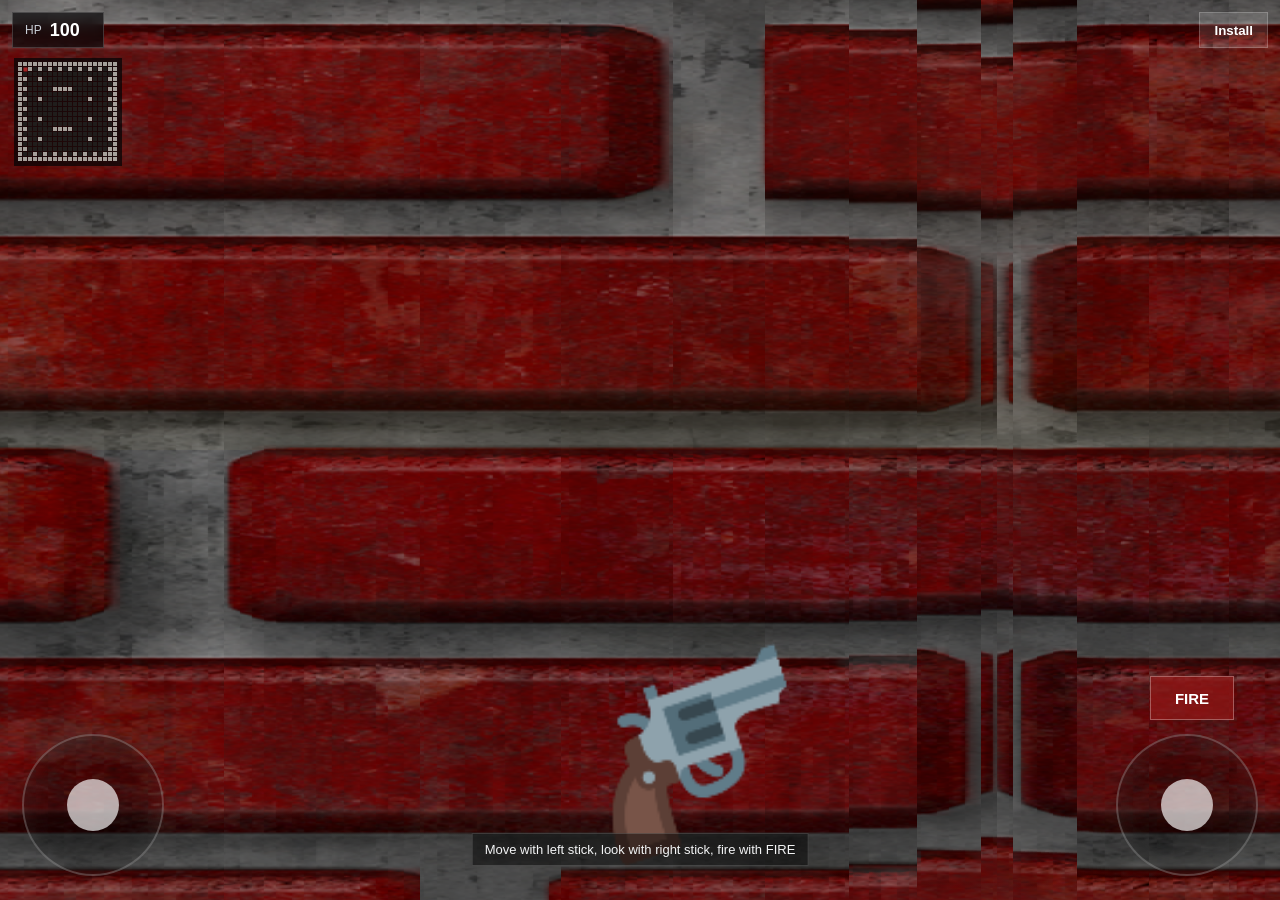
==== webapp/index.html @ 91fe03d5 "Deploy web app to GitHub Pages" ====
<!doctype html>
<html lang="en">
  <head>
    <meta charset="utf-8">
    <meta name="viewport" content="width=device-width, initial-scale=1, viewport-fit=cover, user-scalable=no">
    <meta name="mobile-web-app-capable" content="yes">
    <meta name="apple-mobile-web-app-capable" content="yes">
    <meta name="apple-mobile-web-app-title" content="Loon Survival">
    <meta name="apple-mobile-web-app-status-bar-style" content="black-translucent">
    <meta name="format-detection" content="telephone=no">
    <meta name="theme-color" content="#17181c">
    <title>Loon Survival</title>
    <link rel="manifest" href="manifest.webmanifest">
    <link rel="icon" type="image/png" sizes="192x192" href="icons/icon-192.png">
    <link rel="apple-touch-icon" sizes="180x180" href="icons/apple-touch-icon.png">
    <link rel="stylesheet" href="styles.css">
  </head>
  <body>
    <main id="app">
      <canvas id="game" aria-label="Loon Survival"></canvas>
      <div id="hud">
        <div class="meter">
          <span>HP</span>
          <strong id="health">100</strong>
        </div>
        <button id="install" type="button">Install</button>
      </div>
      <div id="left-stick" class="stick" aria-hidden="true"><span></span></div>
      <div id="right-stick" class="stick" aria-hidden="true"><span></span></div>
      <button id="fire" type="button" aria-label="Fire">FIRE</button>
      <div id="message">Loading</div>
    </main>
    <script src="app.js"></script>
  </body>
</html>
---- webapp/styles.css ----
:root {
  color-scheme: dark;
  font-family: Arial, Helvetica, sans-serif;
  background: #050506;
}

* {
  box-sizing: border-box;
  -webkit-tap-highlight-color: transparent;
  user-select: none;
}

html,
body,
#app {
  width: 100%;
  height: 100%;
  margin: 0;
  overflow: hidden;
  touch-action: none;
}

#app {
  position: fixed;
  inset: 0;
  background: #050506;
}

#game {
  width: 100vw;
  height: 100vh;
  display: block;
}

#hud {
  position: fixed;
  top: max(12px, env(safe-area-inset-top));
  left: max(12px, env(safe-area-inset-left));
  right: max(12px, env(safe-area-inset-right));
  display: flex;
  align-items: center;
  justify-content: space-between;
  pointer-events: none;
}

.meter {
  min-width: 92px;
  height: 36px;
  padding: 0 12px;
  display: inline-flex;
  gap: 8px;
  align-items: center;
  border: 1px solid rgba(255, 255, 255, 0.18);
  background: rgba(6, 7, 8, 0.68);
  backdrop-filter: blur(8px);
}

.meter span {
  color: #c9ced6;
  font-size: 12px;
  letter-spacing: 0;
}

.meter strong {
  color: #ffffff;
  font-size: 18px;
}

#install {
  height: 36px;
  padding: 0 14px;
  border: 1px solid rgba(255, 255, 255, 0.2);
  background: rgba(255, 255, 255, 0.12);
  color: #fff;
  font-weight: 700;
  pointer-events: auto;
}

#install[hidden] {
  display: none;
}

.stick {
  position: fixed;
  bottom: max(24px, env(safe-area-inset-bottom));
  width: min(24vw, 142px);
  aspect-ratio: 1;
  border-radius: 50%;
  border: 2px solid rgba(255, 255, 255, 0.23);
  background: rgba(0, 0, 0, 0.28);
  box-shadow: inset 0 0 24px rgba(255, 255, 255, 0.08);
}

.stick span {
  position: absolute;
  width: 38%;
  aspect-ratio: 1;
  left: 31%;
  top: 31%;
  border-radius: 50%;
  background: rgba(255, 255, 255, 0.66);
}

#left-stick {
  left: max(22px, env(safe-area-inset-left));
}

#right-stick {
  right: max(22px, env(safe-area-inset-right));
}

#fire {
  position: fixed;
  right: max(46px, env(safe-area-inset-right));
  bottom: calc(max(24px, env(safe-area-inset-bottom)) + min(24vw, 142px) + 14px);
  width: 84px;
  height: 44px;
  border: 1px solid rgba(255, 255, 255, 0.3);
  background: rgba(146, 24, 23, 0.72);
  color: #fff;
  font-size: 15px;
  font-weight: 800;
}

#message {
  position: fixed;
  left: 50%;
  bottom: calc(max(24px, env(safe-area-inset-bottom)) + 10px);
  transform: translateX(-50%);
  max-width: min(580px, calc(100vw - 32px));
  padding: 8px 12px;
  color: #f3f4f5;
  background: rgba(0, 0, 0, 0.48);
  border: 1px solid rgba(255, 255, 255, 0.16);
  font-size: 13px;
  text-align: center;
}

@media (max-height: 430px) {
  #fire {
    right: max(190px, env(safe-area-inset-right));
    bottom: max(28px, env(safe-area-inset-bottom));
  }

  #message {
    display: none;
  }
}
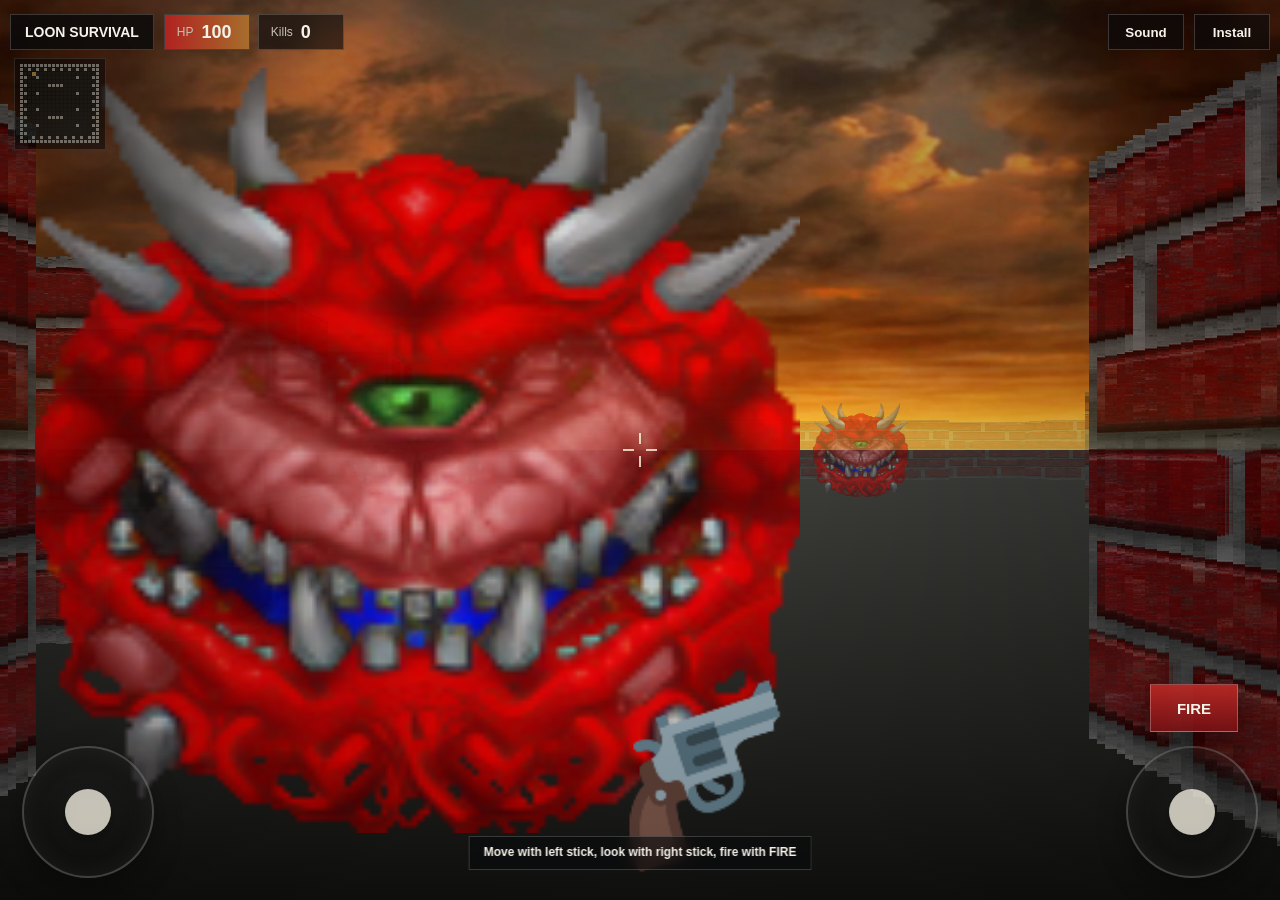
==== commit 8834abbb: "Improve web UI and add game audio" ====
--- a/webapp/index.html
+++ b/webapp/index.html
@@ -18,15 +18,25 @@
   <body>
     <main id="app">
       <canvas id="game" aria-label="Loon Survival"></canvas>
-      <div id="hud">
-        <div class="meter">
-          <span>HP</span>
-          <strong id="health">100</strong>
+      <div id="hud" aria-label="Game status">
+        <div class="brand">Loon Survival</div>
+        <div class="meters">
+          <div class="meter health-meter">
+            <span>HP</span>
+            <strong id="health">100</strong>
+            <i id="health-fill"></i>
+          </div>
+          <div class="meter">
+            <span>Kills</span>
+            <strong id="kills">0</strong>
+          </div>
         </div>
-        <button id="install" type="button">Install</button>
+        <button id="sound" class="hud-button" type="button">Sound</button>
+        <button id="install" class="hud-button" type="button">Install</button>
       </div>
-      <div id="left-stick" class="stick" aria-hidden="true"><span></span></div>
-      <div id="right-stick" class="stick" aria-hidden="true"><span></span></div>
+      <div id="crosshair" aria-hidden="true"><span></span></div>
+      <div id="left-stick" class="stick" aria-label="Move"><span></span></div>
+      <div id="right-stick" class="stick" aria-label="Look"><span></span></div>
       <button id="fire" type="button" aria-label="Fire">FIRE</button>
       <div id="message">Loading</div>
     </main>
--- a/webapp/styles.css
+++ b/webapp/styles.css
@@ -2,6 +2,11 @@
   color-scheme: dark;
   font-family: Arial, Helvetica, sans-serif;
   background: #050506;
+  --panel: rgba(9, 10, 12, 0.62);
+  --panel-strong: rgba(9, 10, 12, 0.82);
+  --line: rgba(255, 255, 255, 0.18);
+  --text: #f6f2ea;
+  --muted: #c9c0b5;
 }
 
 * {
@@ -34,71 +39,165 @@
 
 #hud {
   position: fixed;
-  top: max(12px, env(safe-area-inset-top));
-  left: max(12px, env(safe-area-inset-left));
-  right: max(12px, env(safe-area-inset-right));
+  top: max(10px, env(safe-area-inset-top));
+  left: max(10px, env(safe-area-inset-left));
+  right: max(10px, env(safe-area-inset-right));
+  min-height: 44px;
+  display: grid;
+  grid-template-columns: auto 1fr auto auto;
+  gap: 10px;
+  align-items: center;
+  pointer-events: none;
+}
+
+.brand,
+.meter,
+.hud-button,
+#message {
+  border: 1px solid var(--line);
+  background: var(--panel);
+  backdrop-filter: blur(8px);
+}
+
+.brand {
+  height: 36px;
+  padding: 0 14px;
+  display: inline-flex;
+  align-items: center;
+  background: var(--panel-strong);
+  color: var(--text);
+  font-size: 14px;
+  font-weight: 800;
+  text-transform: uppercase;
+}
+
+.meters {
   display: flex;
-  align-items: center;
-  justify-content: space-between;
-  pointer-events: none;
+  gap: 8px;
+  align-items: center;
 }
 
 .meter {
-  min-width: 92px;
+  position: relative;
+  min-width: 86px;
   height: 36px;
   padding: 0 12px;
   display: inline-flex;
   gap: 8px;
   align-items: center;
-  border: 1px solid rgba(255, 255, 255, 0.18);
-  background: rgba(6, 7, 8, 0.68);
-  backdrop-filter: blur(8px);
+  overflow: hidden;
+}
+
+.meter span,
+.meter strong {
+  position: relative;
+  z-index: 1;
 }
 
 .meter span {
-  color: #c9ced6;
+  color: var(--muted);
   font-size: 12px;
   letter-spacing: 0;
 }
 
 .meter strong {
-  color: #ffffff;
+  color: var(--text);
   font-size: 18px;
 }
 
-#install {
+#health-fill {
+  position: absolute;
+  inset: 0 auto 0 0;
+  width: 100%;
+  background: linear-gradient(90deg, rgba(201, 37, 35, 0.86), rgba(233, 153, 58, 0.66));
+  transition: width 160ms ease;
+}
+
+.hud-button {
   height: 36px;
-  padding: 0 14px;
-  border: 1px solid rgba(255, 255, 255, 0.2);
-  background: rgba(255, 255, 255, 0.12);
-  color: #fff;
-  font-weight: 700;
+  min-width: 76px;
+  padding: 0 12px;
+  color: var(--text);
+  font-weight: 800;
   pointer-events: auto;
 }
 
-#install[hidden] {
+#install[hidden],
+#sound[hidden] {
   display: none;
 }
 
+#crosshair {
+  position: fixed;
+  left: 50%;
+  top: 50%;
+  width: 34px;
+  height: 34px;
+  transform: translate(-50%, -50%);
+  pointer-events: none;
+}
+
+#crosshair::before,
+#crosshair::after,
+#crosshair span::before,
+#crosshair span::after {
+  content: "";
+  position: absolute;
+  background: rgba(255, 248, 222, 0.78);
+  box-shadow: 0 0 8px rgba(0, 0, 0, 0.55);
+}
+
+#crosshair::before,
+#crosshair::after {
+  top: 16px;
+  width: 11px;
+  height: 2px;
+}
+
+#crosshair::before {
+  left: 0;
+}
+
+#crosshair::after {
+  right: 0;
+}
+
+#crosshair span::before,
+#crosshair span::after {
+  left: 16px;
+  width: 2px;
+  height: 11px;
+}
+
+#crosshair span::before {
+  top: 0;
+}
+
+#crosshair span::after {
+  bottom: 0;
+}
+
 .stick {
   position: fixed;
-  bottom: max(24px, env(safe-area-inset-bottom));
-  width: min(24vw, 142px);
+  bottom: max(22px, env(safe-area-inset-bottom));
+  width: clamp(96px, 18vw, 132px);
   aspect-ratio: 1;
   border-radius: 50%;
-  border: 2px solid rgba(255, 255, 255, 0.23);
-  background: rgba(0, 0, 0, 0.28);
-  box-shadow: inset 0 0 24px rgba(255, 255, 255, 0.08);
+  border: 2px solid rgba(255, 255, 255, 0.22);
+  background: radial-gradient(circle, rgba(255, 255, 255, 0.04), rgba(0, 0, 0, 0.46));
+  box-shadow: inset 0 0 24px rgba(255, 255, 255, 0.08), 0 12px 28px rgba(0, 0, 0, 0.34);
+  pointer-events: auto;
 }
 
 .stick span {
   position: absolute;
-  width: 38%;
+  width: 36%;
   aspect-ratio: 1;
-  left: 31%;
-  top: 31%;
+  left: 32%;
+  top: 32%;
   border-radius: 50%;
-  background: rgba(255, 255, 255, 0.66);
+  background: rgba(236, 231, 217, 0.82);
+  box-shadow: 0 6px 18px rgba(0, 0, 0, 0.45);
 }
 
 #left-stick {
@@ -111,38 +210,69 @@
 
 #fire {
   position: fixed;
-  right: max(46px, env(safe-area-inset-right));
-  bottom: calc(max(24px, env(safe-area-inset-bottom)) + min(24vw, 142px) + 14px);
-  width: 84px;
-  height: 44px;
-  border: 1px solid rgba(255, 255, 255, 0.3);
-  background: rgba(146, 24, 23, 0.72);
-  color: #fff;
+  right: max(42px, env(safe-area-inset-right));
+  bottom: calc(max(22px, env(safe-area-inset-bottom)) + clamp(96px, 18vw, 132px) + 14px);
+  width: 88px;
+  height: 48px;
+  border: 1px solid rgba(255, 255, 255, 0.26);
+  background: linear-gradient(180deg, rgba(185, 41, 37, 0.94), rgba(117, 17, 20, 0.94));
+  color: var(--text);
   font-size: 15px;
   font-weight: 800;
+  box-shadow: 0 12px 24px rgba(0, 0, 0, 0.38);
+  pointer-events: auto;
 }
 
 #message {
   position: fixed;
   left: 50%;
-  bottom: calc(max(24px, env(safe-area-inset-bottom)) + 10px);
+  bottom: calc(max(22px, env(safe-area-inset-bottom)) + 8px);
   transform: translateX(-50%);
-  max-width: min(580px, calc(100vw - 32px));
-  padding: 8px 12px;
-  color: #f3f4f5;
-  background: rgba(0, 0, 0, 0.48);
-  border: 1px solid rgba(255, 255, 255, 0.16);
-  font-size: 13px;
+  max-width: min(520px, calc(100vw - 300px));
+  min-height: 34px;
+  padding: 8px 14px;
+  color: var(--text);
+  font-size: 12px;
+  font-weight: 700;
   text-align: center;
+  pointer-events: none;
 }
 
 @media (max-height: 430px) {
+  #hud {
+    grid-template-columns: auto 1fr auto auto;
+    gap: 7px;
+  }
+
+  .brand {
+    display: none;
+  }
+
   #fire {
-    right: max(190px, env(safe-area-inset-right));
-    bottom: max(28px, env(safe-area-inset-bottom));
+    right: max(170px, env(safe-area-inset-right));
+    bottom: max(26px, env(safe-area-inset-bottom));
   }
 
   #message {
     display: none;
   }
 }
+
+@media (max-width: 720px) {
+  #hud {
+    grid-template-columns: 1fr auto auto;
+  }
+
+  .brand {
+    display: none;
+  }
+
+  .meter {
+    min-width: 72px;
+  }
+
+  .hud-button {
+    min-width: 58px;
+    padding: 0 9px;
+  }
+}
